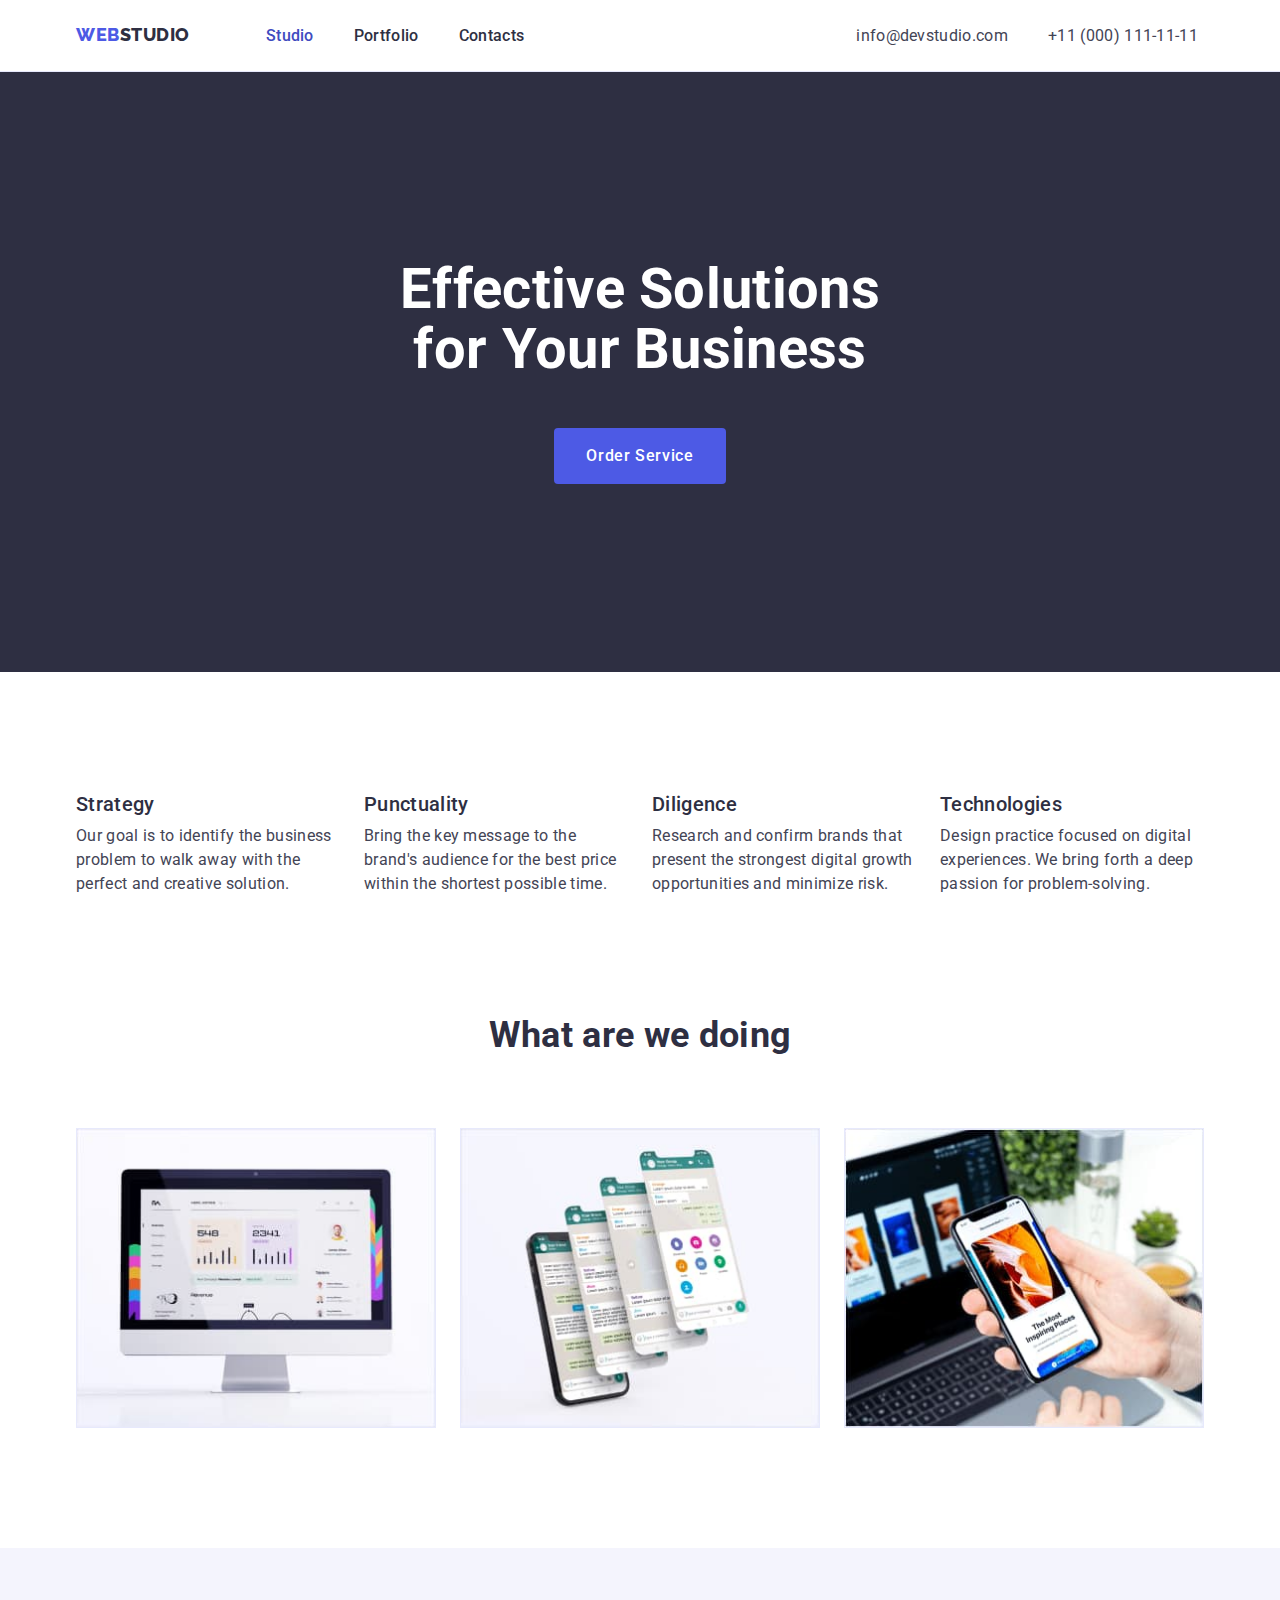
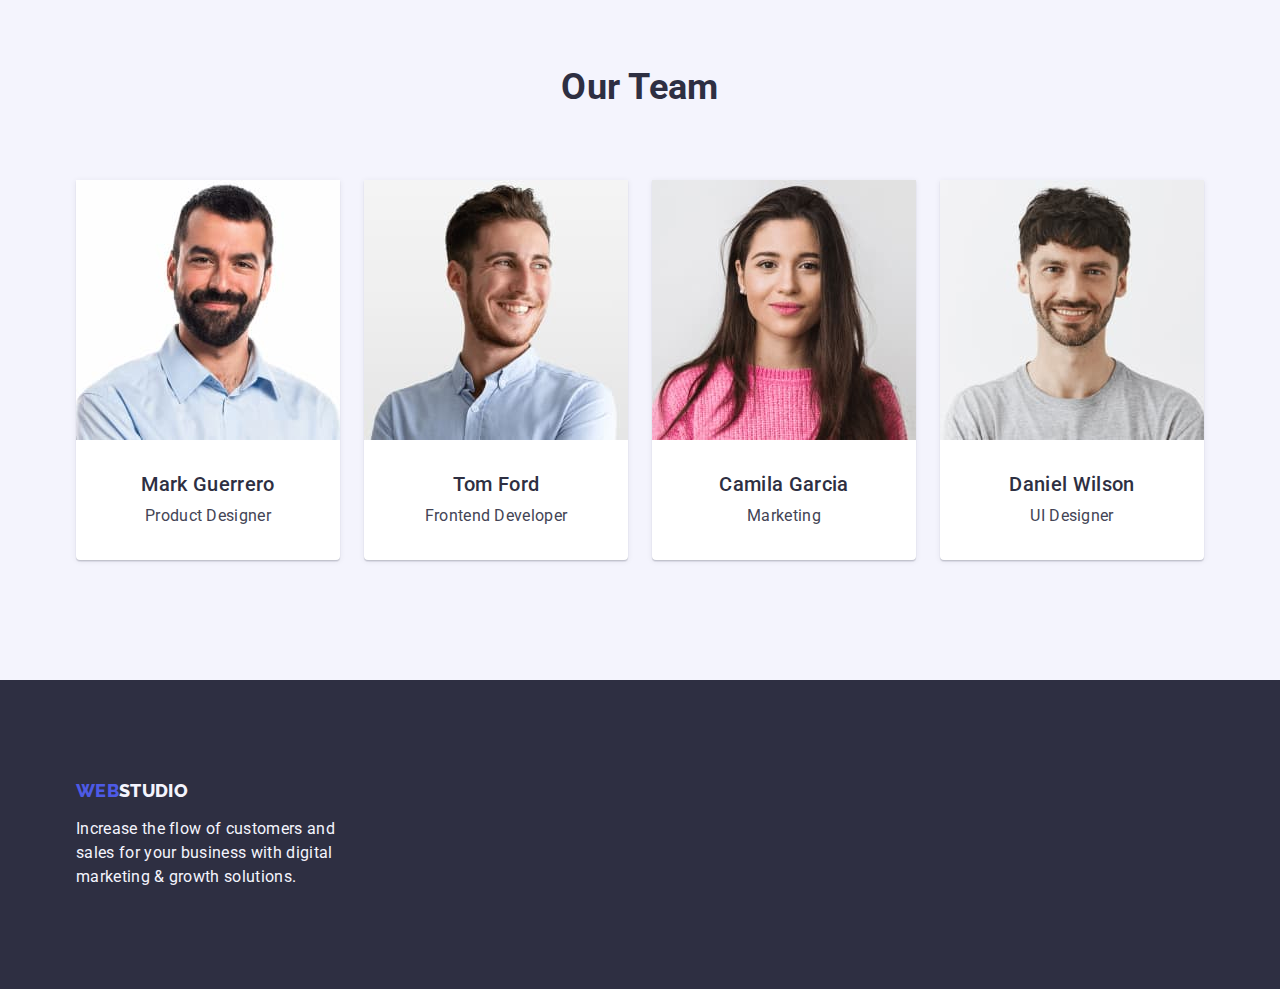
==== index.html @ fa84a1f3 "Initial commit" ====
<!DOCTYPE html>
<html lang="en">
  <head>
    <meta charset="UTF-8" />
    <meta http-equiv="X-UA-Compatible" content="IE=edge" />
    <meta name="viewport" content="width=device-width, initial-scale=1.0" />
    <title>WebStudio</title>
    <link rel="preconnect" href="https://fonts.googleapis.com" />
    <link rel="preconnect" href="https://fonts.gstatic.com" crossorigin />
    <link
      href="https://fonts.googleapis.com/css2?family=Raleway:wght@800&family=Roboto:wght@400;500;700&display=swap"
      rel="stylesheet"
    />
    <!-- Modern normalize -->
    <link
      rel="stylesheet"
      href="https://cdn.jsdelivr.net/npm/modern-normalize@1.1.0/modern-normalize.min.css"
    />
    <!-- Custom styles -->
    <link rel="stylesheet" href="css/styles.css" />
  </head>
  <body class=" ">
    <!-- Header -->

    <header class="header">
      <div class="conteiner header-wrap">
        <nav class="header-nav">
          <!-- Logo -->

          <a class="header-logo link" href="/"
            ><span class="header-logo-web link">WEB</span>STUDIO</a
          >

          <!-- Navi -->

          <ul class="site-nav list">
            <li><a class="header-nav-link link current" href="">Studio</a></li>
            <li>
              <a class="header-nav-link link" href="./portfolio.html"
                >Portfolio</a
              >
            </li>
            <li><a class="header-nav-link link" href="">Contacts</a></li>
          </ul>
        </nav>

        <!-- Contacts -->

        <ul class="header-contact-list list">
          <li>
            <a class="header-contact link" href="mailto:info@devstudio.com"
              >info@devstudio.com</a
            >
          </li>
          <li>
            <a class="header-contact link" href="tel:110001111111"
              >+11 (000) 111-11-11</a
            >
          </li>
        </ul>
      </div>
    </header>

    <!-- Main content -->

    <main>
      <!-- Hero section -->

      <section class="hero-section">
        <div class="conteiner">
          <h1 class="hero-baner">
            Effective Solutions <br />
            for Your Business
          </h1>
          <button class="hero-button btn" type="button">Order Service</button>
        </div>
      </section>

      <!-- Benefit -->

      <section class="benefit section">
        <div class="conteiner">
          <h2 class="uppertitle visually-hidden">Benefit</h2>
          <ul class="benefit-list list">
            <li class="benefit-items">
              <h3 class="undertitle">Strategy</h3>
              <p>
                Our goal is to identify the business problem to walk away with
                the perfect and creative solution.
              </p>
            </li>
            <li class="benefit-items">
              <h3 class="undertitle">Punctuality</h3>
              <p>
                Bring the key message to the brand's audience for the best price
                within the shortest possible time.
              </p>
            </li>
            <li class="benefit-items">
              <h3 class="undertitle">Diligence</h3>
              <p>
                Research and confirm brands that present the strongest digital
                growth opportunities and minimize risk.
              </p>
            </li>
            <li class="benefit-items">
              <h3 class="undertitle">Technologies</h3>
              <p>
                Design practice focused on digital experiences. We bring forth a
                deep passion for problem-solving.
              </p>
            </li>
          </ul>
        </div>
      </section>

      <!-- What are we doing -->

      <section class="work-field section">
        <div class="conteiner">
          <h2 class="uppertitle">What are we doing</h2>
          <ul class="work-field-list list">
            <li class="work-field-item">
              <img
                class="work-list-img"
                src="./images/what-are-we-doing/img-1.jpg"
                alt="monitor"
                width="360"
                height="300"
              />
            </li>
            <li class="work-field-item">
              <img
                class="work-list-img"
                src="./images/what-are-we-doing/img-2.jpg"
                alt="telefon"
                width="360"
                height="300"
              />
            </li>
            <li class="work-field-item">
              <img
                class="work-list-img"
                src="./images/what-are-we-doing/img-3.jpg"
                alt="netbook with cell fone"
                width="360"
                height="300"
              />
            </li>
          </ul>
        </div>
      </section>

      <!-- Aur team -->

      <section class="team section">
        <div class="conteiner">
          <h2 class="uppertitle">Our Team</h2>
          <ul class="team-list list">
            <li class="team-item">
              <img
                class="img"
                src="./images/our-team/team-1.jpg"
                alt="Mark Guerrero"
                width="264"
                height="260"
              />
              <div class="team-text-wrap">
                <h3 class="undertitle">Mark Guerrero</h3>
                <p>Product Designer</p>
              </div>
            </li>
            <li class="team-item">
              <img
                class="img"
                src="./images/our-team/team-2.jpg"
                alt="Tom Ford"
                width="264"
                height="260"
              />
              <div class="team-text-wrap">
                <h3 class="undertitle">Tom Ford</h3>
                <p>Frontend Developer</p>
              </div>
            </li>
            <li class="team-item">
              <img
                class="img"
                src="./images/our-team/team-3.jpg"
                alt="Camila Garcia"
                width="264"
                height="260"
              />
              <div class="team-text-wrap">
                <h3 class="undertitle">Camila Garcia</h3>
                <p>Marketing</p>
              </div>
            </li>
            <li class="team-item">
              <img
                class="img"
                src="./images/our-team/team-4.jpg"
                alt="Daniel Wilson"
                width="264"
                height="260"
              />
              <div class="team-text-wrap">
                <h3 class="undertitle">Daniel Wilson</h3>
                <p>UI Designer</p>
              </div>
            </li>
          </ul>
        </div>
      </section>
    </main>

    <!-- Footer -->

    <footer class="footer">
      <div class="conteiner">
        <div class="footer-left">
          <a class="footer-logo link" href="/"
            ><span class="header-logo-web link">WEB</span>STUDIO</a
          >
          <p>
            Increase the flow of customers and sales for your business with
            digital marketing & growth solutions.
          </p>
        </div>
      </div>
    </footer>
  </body>
</html>
---- css/styles.css ----
:root {
  /* colors */

  --primary-brand: #4d5ae5; /* iris */
  --pressed-state: #404bbf; /* ocean */
  --dark: #2e2f42; /* navy blue */
  --success: #31d0aa; /*green */
  --text: #434455; /* slate */
  --subtle-text: #8e8f99; /* light slate */
  --accent: #e7e9fc; /* cornflower */
  --light: #f4f4fd; /* cloud */
  --modal-overlay: rgba(46, 47, 66, 0.4); /* navy blue modal */
  --hero-background: rgba(46, 47, 66, 0.7); /* gray */
  --white: #ffffff;

  /* others */
  --indent: 24px;
  --items: 4;
}
/**
  |============================
  | Base styles
  |============================
*/
/* Reset start */
h1,
h2,
h3,
h4,
h5,
h6,
p {
  margin: 0;
}
ul {
  margin: 0;
  padding: 0;
}

img {
  display: block;
  max-width: 100%;
  height: auto;
}

.visually-hidden {
  position: absolute;
  width: 1px;
  height: 1px;
  margin: -1px;
  border: 0;
  padding: 0;

  white-space: nowrap;
  clip-path: inset(100%);
  clip: rect(0 0 0 0);
  overflow: hidden;
}

/* Reset end */

body {
  color: var(--text);
  background-color: #ffffff;

  font-family: 'Roboto', sans-serif;
  font-size: 16px;
  line-height: 1.5;
  letter-spacing: 0.02em;
}
.section {
  padding-top: 120px;
  padding-bottom: 120px;
}

.conteiner {
  width: 1158px;
  padding-left: 15px;
  padding-right: 15px;
  margin-left: auto;
  margin-right: auto;

  /* outline: 2px solid red;
  outline-offset: -2px; */
}

.list {
  list-style: none;
}

.link {
  text-decoration: none;
}

.btn {
  font-family: inherit;
  font-weight: 500;
  font-size: 16px;
  line-height: 1.5;
  display: flex;
  align-items: center;
  letter-spacing: 0.04em;

  border: none;
  cursor: pointer;
}

.uppertitle {
  margin-bottom: 72px;

  color: var(--dark);
  font-weight: 700;
  font-size: 36px;
  line-height: 1.11;
  text-align: center;
}

.undertitle {
  margin-bottom: 8px;

  color: var(--dark);
  font-weight: 500;
  font-size: 20px;
  line-height: 1.2;
}

/**
  |============================
  | Cad-set
  |============================
*/

.card-set {
  display: flex;
  flex-wrap: wrap;
  gap: var(--indent);
}

.card-set-items {
  flex-basis: calc(
    (100% - (var(--indent) * (var(--items) - 1))) / var(--items)
  );
}

/**
  |============================
  | Header section
  |============================
*/

.header {
  background-color: var(--white);

  border-bottom: 1px solid var(--accent);
}

.header-nav {
  display: flex;
}

.header-wrap {
  display: flex;
  align-items: center;
}

.site-nav {
  display: flex;
  gap: 40px;

  margin-left: 76px;
}

.header-contact-list {
  display: flex;
  gap: 40px;

  margin-left: 332px;
}

.header-logo {
  padding-top: 24px;
  padding-bottom: 23px;

  color: var(--dark);

  font-family: 'Raleway', sans-serif;
  font-weight: 800;
  font-size: 18px;
  line-height: 1.17;
  align-items: center;
  letter-spacing: 0.03em;
  text-transform: uppercase;
}

.header-logo-web {
  color: var(--primary-brand);
}

.header-nav-link {
  display: block;
  padding-top: 24px;
  padding-bottom: 23px;

  color: var(--dark);

  font-weight: 500;
}

.header-nav-link.current {
  color: var(--pressed-state);
}

.header-nav-link:hover,
.header-nav-link:focus {
  color: var(--pressed-state);
}

.header-nav-link:active {
  color: var(--pressed-state);
}

.header-contact {
  padding-top: 24px;
  padding-bottom: 23px;

  color: var(--text);
}

.header-contact:hover,
.header-contact:focus {
  color: var(--pressed-state);
}

/**
|============================
| Hero section
|============================
*/
.hero-section {
  padding-top: 188px;
  padding-bottom: 188px;

  background-color: var(--dark);
}

.hero-baner {
  margin-bottom: 48px;
  color: var(--white);
  font-weight: 700;
  font-size: 56px;
  line-height: 1.07;
  text-align: center;
}

.hero-button {
  min-width: 169px;
  height: 56px;

  margin-left: auto;
  margin-right: auto;
  padding: 16px 32px;

  border-radius: 4px;
  background-color: var(--primary-brand);
  color: var(--white);
}

.hero-button:hover,
.hero-button:focus {
  background-color: var(--pressed-state);
}

/**
  |============================
  | Benefit
  |============================
*/

.benefit-list {
  display: flex;
  gap: var(--indent);
}

.benefit-list > li {
  width: 264px;
}

/* .benefit-items {
  flex-basis: calc(
    (100% - (var(--indent) * (var(--items) - 1))) / var(--items)
  );
} */

/**
  |============================
  | What are we doing
  |============================
*/

.work-field {
  padding-top: 0;

  background-color: var(--white);
}

.work-field-list {
  display: flex;
  gap: var(--indent);
}

/* 
.work-field-item {
  --items: 3;
} */

.work-list-img {
  border: 1px solid var(--accent);
}

/**
  |============================
  | Aur team
  |============================
*/

.team {
  background-color: var(--light);
}

.team li {
  width: 264px;

  text-align: center;

  background-color: var(--white);
  border-radius: 0px 0px 4px 4px;
  box-shadow: 0px 1px 6px rgba(46, 47, 66, 0.08),
    0px 1px 1px rgba(46, 47, 66, 0.16), 0px 2px 1px rgba(46, 47, 66, 0.08);
}

.team-text-wrap {
  padding-top: 32px;
  padding-bottom: 32px;
}

.team-list {
  display: flex;
  gap: 24px;
}

/**
  |============================
  | Portfolio
  |============================
*/

.portfolio {
  padding-top: 96px;
  padding-bottom: 120px;
}

.portfolio-list {
  display: flex;
  flex-wrap: wrap;
  gap: 48px 24px;
}

.portfolio-list li {
  width: 360px;
}

.filter-list {
  display: flex;
  gap: 24px;
  justify-content: center;

  margin-bottom: 72px;
}

.filter-button {
  padding: 12px 24px;

  border-radius: 4px;
  background-color: var(--accent);
  color: var(--primary-brand);
}

.filter-button:hover,
.filter-button:focus {
  background-color: var(--pressed-state);
  color: var(--white);
}

.portfolio-link {
  color: var(--text);
}

.text-wrap {
  padding-top: 32px;
  padding-bottom: 32px;
  padding-left: 16px;

  border: 1px solid var(--accent);
  border-top: none;
}

/**
  |============================
  | Footer
  |============================
*/

.footer {
  padding-top: 100px;
  padding-bottom: 100px;

  background-color: var(--dark);
  color: var(--light);
}

.footer-logo {
  display: inline-block;
  margin-bottom: 16px;

  font-family: 'Raleway', sans-serif;
  font-weight: 800;
  font-size: 18px;
  line-height: 1.17;
  align-items: center;

  color: var(--light);
}

.footer-left {
  width: 264px;
}
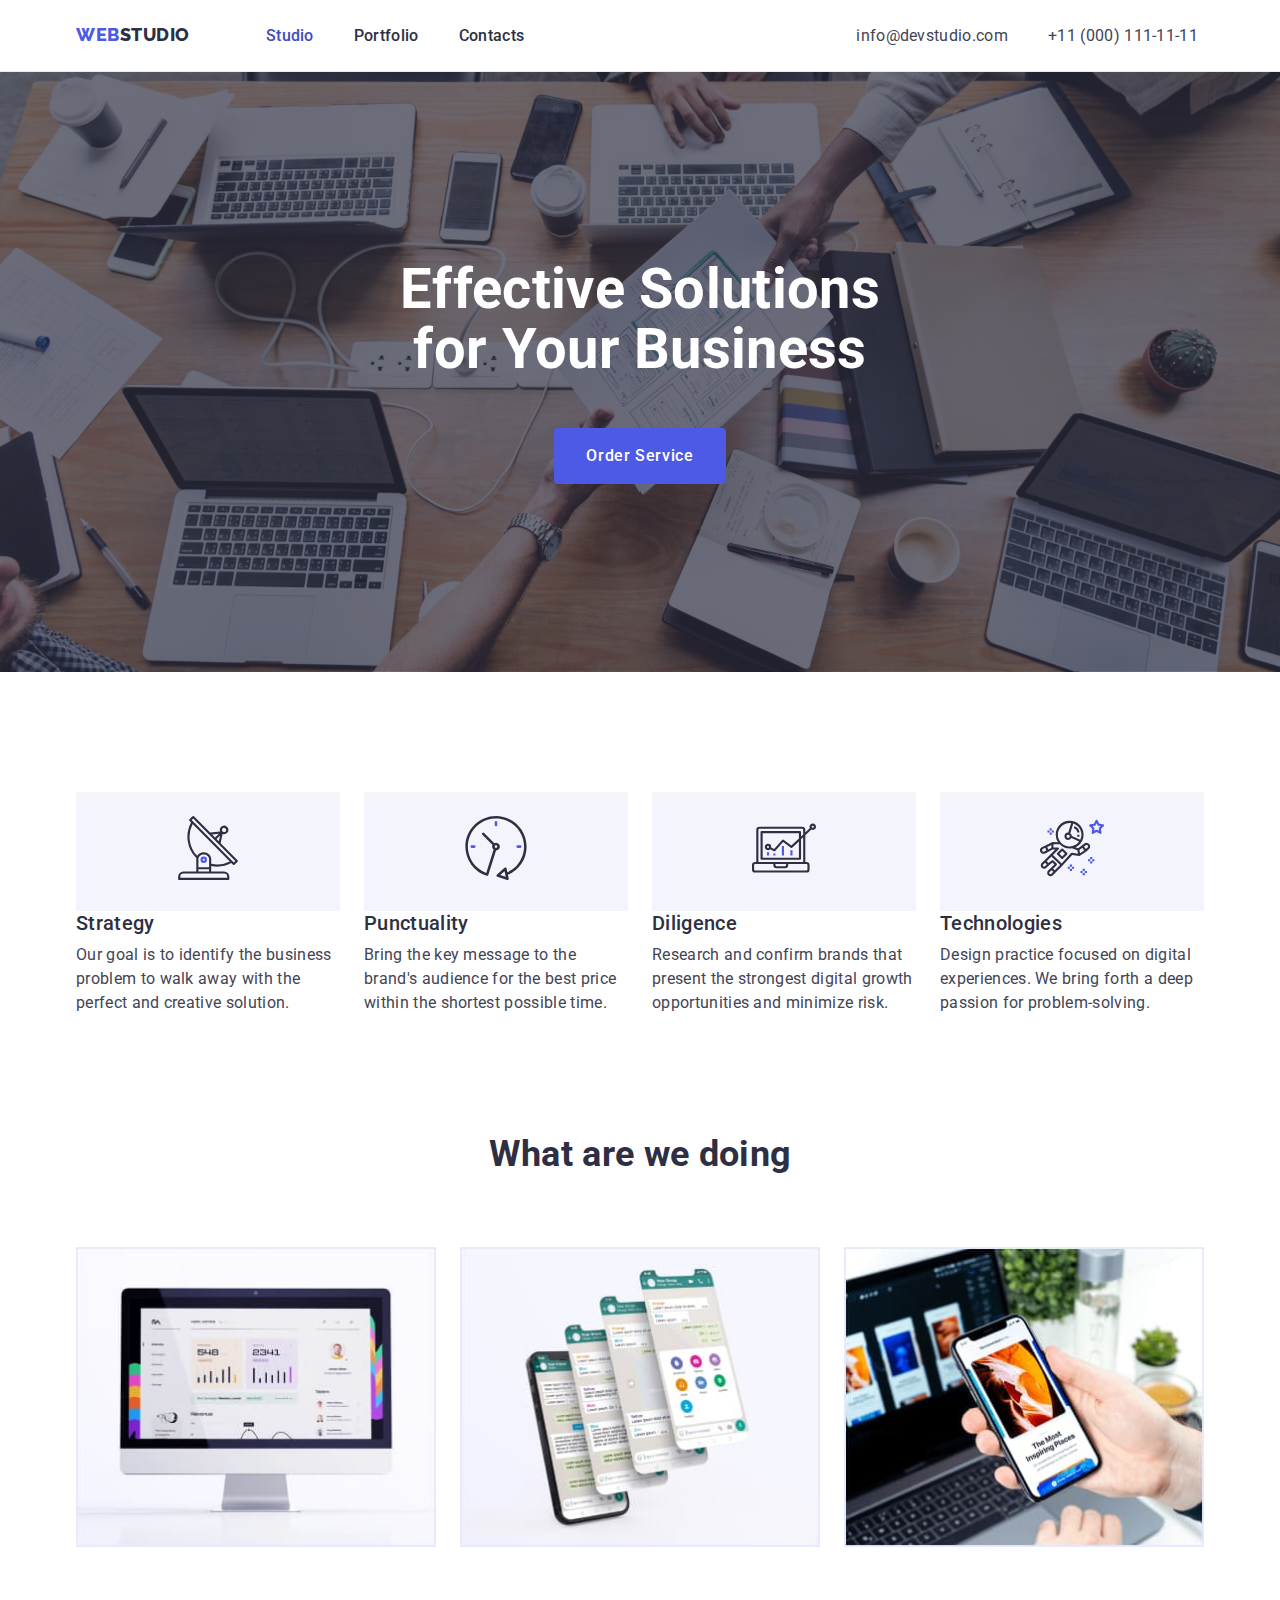
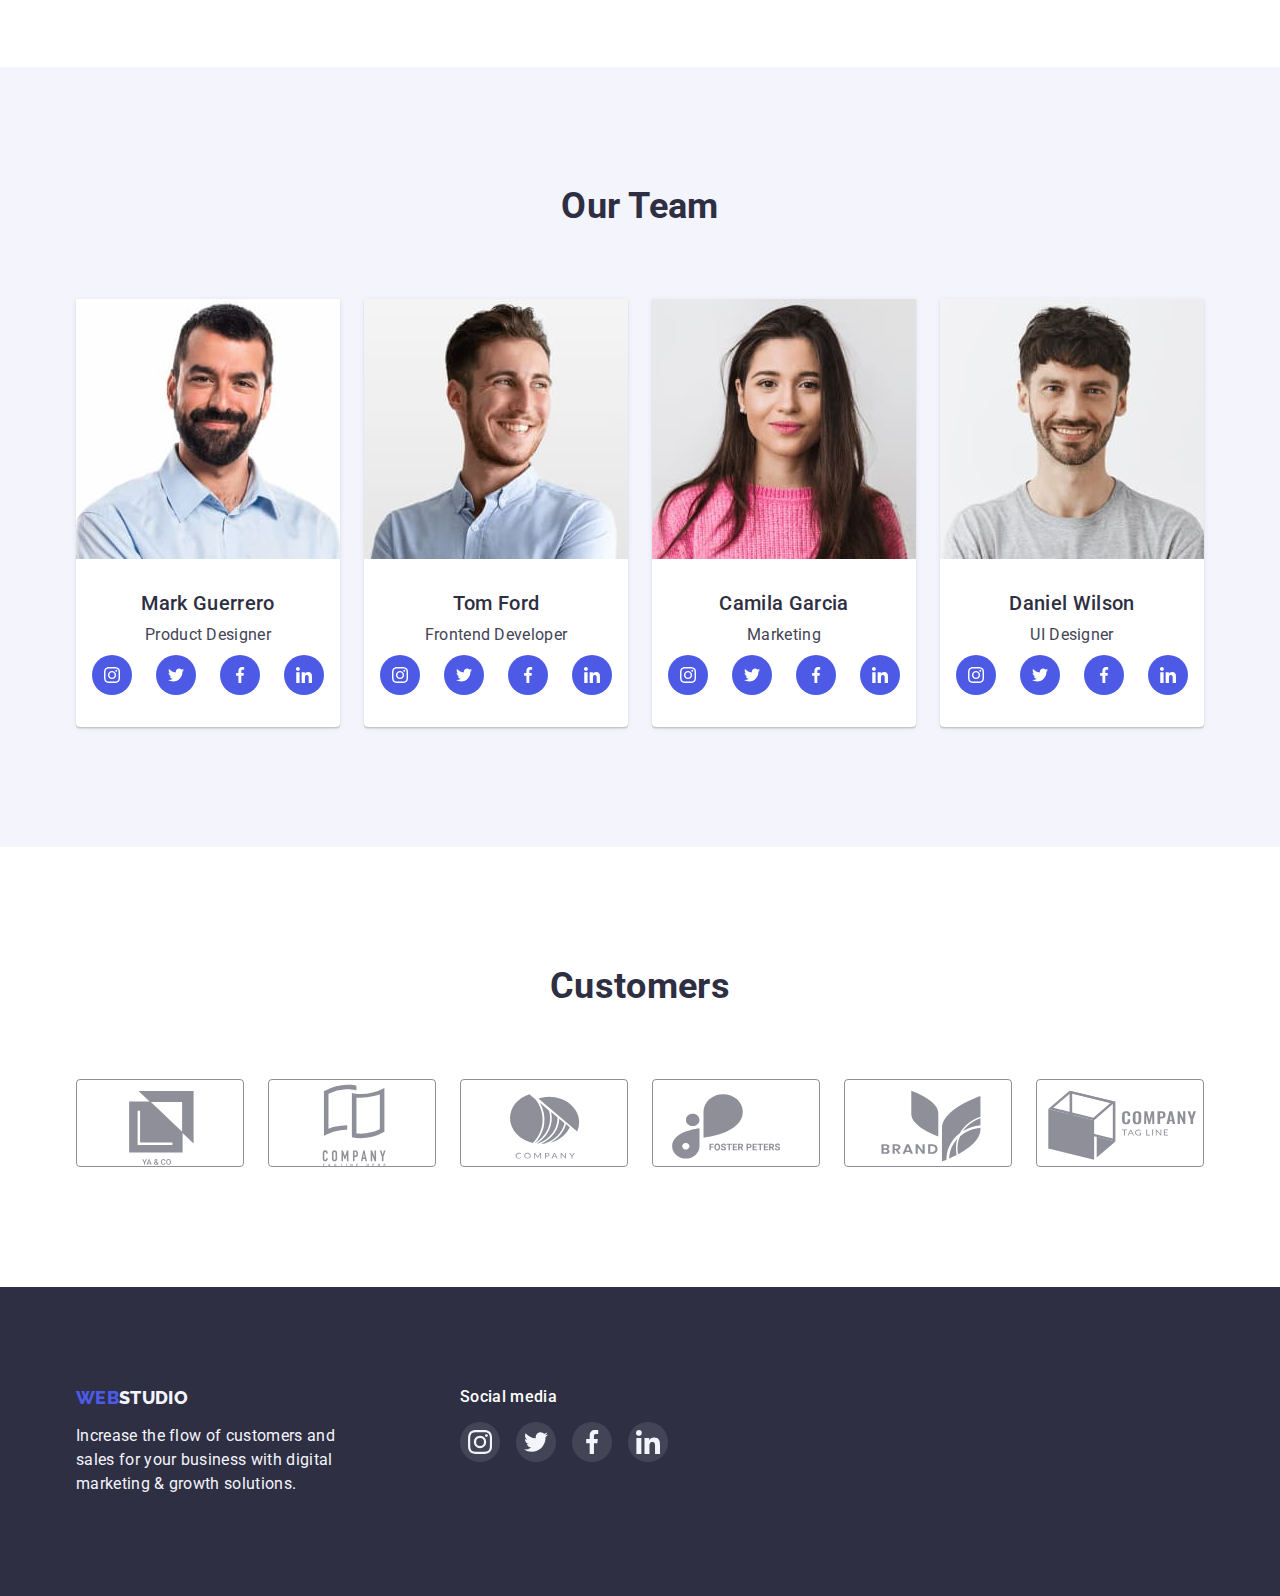
==== commit df3908d9: "hw-4-1" ====
--- a/index.html
+++ b/index.html
@@ -83,6 +83,11 @@
           <h2 class="uppertitle visually-hidden">Benefit</h2>
           <ul class="benefit-list list">
             <li class="benefit-items">
+              <div class="benefit-icon-wrap">
+                <svg class="bebefit-icon" width="64" height="64">
+                  <use href="./images/icons.svg#icon-antenna"></use>
+                </svg>
+              </div>
               <h3 class="undertitle">Strategy</h3>
               <p>
                 Our goal is to identify the business problem to walk away with
@@ -90,6 +95,11 @@
               </p>
             </li>
             <li class="benefit-items">
+              <div class="benefit-icon-wrap">
+                <svg class="bebefit-icon" width="64" height="64">
+                  <use href="./images/icons.svg#icon-clock"></use>
+                </svg>
+              </div>
               <h3 class="undertitle">Punctuality</h3>
               <p>
                 Bring the key message to the brand's audience for the best price
@@ -97,6 +107,11 @@
               </p>
             </li>
             <li class="benefit-items">
+              <div class="benefit-icon-wrap">
+                <svg class="bebefit-icon" width="64" height="64">
+                  <use href="./images/icons.svg#icon-diagram"></use>
+                </svg>
+              </div>
               <h3 class="undertitle">Diligence</h3>
               <p>
                 Research and confirm brands that present the strongest digital
@@ -104,6 +119,11 @@
               </p>
             </li>
             <li class="benefit-items">
+              <div class="benefit-icon-wrap">
+                <svg class="bebefit-icon" width="64" height="64">
+                  <use href="./images/icons.svg#icon-astronaut"></use>
+                </svg>
+              </div>
               <h3 class="undertitle">Technologies</h3>
               <p>
                 Design practice focused on digital experiences. We bring forth a
@@ -168,6 +188,60 @@
               <div class="team-text-wrap">
                 <h3 class="undertitle">Mark Guerrero</h3>
                 <p>Product Designer</p>
+                <ul class="socials list">
+                  <li class="socials-item">
+                    <a
+                      class="socials-link link"
+                      href="https:https://www.instagram.com/"
+                      aria-label="Instagram"
+                      target="_blank"
+                      rel="noopener noreferrer"
+                    >
+                      <svg class="socials-icon" width="16" height="16">
+                        <use href="./images/icons.svg#icon-instagram"></use>
+                      </svg>
+                    </a>
+                  </li>
+                  <li class="social-item">
+                    <a
+                      class="socials-link link"
+                      href="https:https://twitter.com/"
+                      aria-label="Twitter"
+                      target="_blank"
+                      rel="noopener noreferrer"
+                    >
+                      <svg class="socials-icon" width="16" height="16">
+                        <use href="./images/icons.svg#icon-twitter"></use>
+                      </svg>
+                    </a>
+                  </li>
+                  <li class="social-item">
+                    <a
+                      class="socials-link link"
+                      href="https:https://www.facebook.com/"
+                      aria-label="Facebook"
+                      target="_blank"
+                      rel="noopener noreferrer"
+                    >
+                      <svg class="socials-icon" width="16" height="16">
+                        <use href="./images/icons.svg#icon-facebook"></use>
+                      </svg>
+                    </a>
+                  </li>
+                  <li class="social-item">
+                    <a
+                      class="socials-link link"
+                      href="https:https://www.linkedin.com/"
+                      aria-label="Linkedin"
+                      target="_blank"
+                      rel="noopener noreferrer"
+                    >
+                      <svg class="socials-icon" width="16" height="16">
+                        <use href="./images/icons.svg#icon-linkedin"></use>
+                      </svg>
+                    </a>
+                  </li>
+                </ul>
               </div>
             </li>
             <li class="team-item">
@@ -181,6 +255,60 @@
               <div class="team-text-wrap">
                 <h3 class="undertitle">Tom Ford</h3>
                 <p>Frontend Developer</p>
+                <ul class="socials list">
+                  <li class="socials-item">
+                    <a
+                      class="socials-link link"
+                      href="https:https://www.instagram.com/"
+                      aria-label="Instagram"
+                      target="_blank"
+                      rel="noopener noreferrer"
+                    >
+                      <svg class="socials-icon" width="16" height="16">
+                        <use href="./images/icons.svg#icon-instagram"></use>
+                      </svg>
+                    </a>
+                  </li>
+                  <li class="social-item">
+                    <a
+                      class="socials-link link"
+                      href="https:https://twitter.com/"
+                      aria-label="Twitter"
+                      target="_blank"
+                      rel="noopener noreferrer"
+                    >
+                      <svg class="socials-icon" width="16" height="16">
+                        <use href="./images/icons.svg#icon-twitter"></use>
+                      </svg>
+                    </a>
+                  </li>
+                  <li class="social-item">
+                    <a
+                      class="socials-link link"
+                      href="https:https://www.facebook.com/"
+                      aria-label="Facebook"
+                      target="_blank"
+                      rel="noopener noreferrer"
+                    >
+                      <svg class="socials-icon" width="16" height="16">
+                        <use href="./images/icons.svg#icon-facebook"></use>
+                      </svg>
+                    </a>
+                  </li>
+                  <li class="social-item">
+                    <a
+                      class="socials-link link"
+                      href="https:https://www.linkedin.com/"
+                      aria-label="Linkedin"
+                      target="_blank"
+                      rel="noopener noreferrer"
+                    >
+                      <svg class="socials-icon" width="16" height="16">
+                        <use href="./images/icons.svg#icon-linkedin"></use>
+                      </svg>
+                    </a>
+                  </li>
+                </ul>
               </div>
             </li>
             <li class="team-item">
@@ -194,6 +322,60 @@
               <div class="team-text-wrap">
                 <h3 class="undertitle">Camila Garcia</h3>
                 <p>Marketing</p>
+                <ul class="socials list">
+                  <li class="socials-item">
+                    <a
+                      class="socials-link link"
+                      href="https:https://www.instagram.com/"
+                      aria-label="Instagram"
+                      target="_blank"
+                      rel="noopener noreferrer"
+                    >
+                      <svg class="socials-icon" width="16" height="16">
+                        <use href="./images/icons.svg#icon-instagram"></use>
+                      </svg>
+                    </a>
+                  </li>
+                  <li class="social-item">
+                    <a
+                      class="socials-link link"
+                      href="https:https://twitter.com/"
+                      aria-label="Twitter"
+                      target="_blank"
+                      rel="noopener noreferrer"
+                    >
+                      <svg class="socials-icon" width="16" height="16">
+                        <use href="./images/icons.svg#icon-twitter"></use>
+                      </svg>
+                    </a>
+                  </li>
+                  <li class="social-item">
+                    <a
+                      class="socials-link link"
+                      href="https:https://www.facebook.com/"
+                      aria-label="Facebook"
+                      target="_blank"
+                      rel="noopener noreferrer"
+                    >
+                      <svg class="socials-icon" width="16" height="16">
+                        <use href="./images/icons.svg#icon-facebook"></use>
+                      </svg>
+                    </a>
+                  </li>
+                  <li class="social-item">
+                    <a
+                      class="socials-link link"
+                      href="https:https://www.linkedin.com/"
+                      aria-label="Linkedin"
+                      target="_blank"
+                      rel="noopener noreferrer"
+                    >
+                      <svg class="socials-icon" width="16" height="16">
+                        <use href="./images/icons.svg#icon-linkedin"></use>
+                      </svg>
+                    </a>
+                  </li>
+                </ul>
               </div>
             </li>
             <li class="team-item">
@@ -207,17 +389,149 @@
               <div class="team-text-wrap">
                 <h3 class="undertitle">Daniel Wilson</h3>
                 <p>UI Designer</p>
+                <ul class="socials list">
+                  <li class="socials-item">
+                    <a
+                      class="socials-link link"
+                      href="https:https://www.instagram.com/"
+                      aria-label="Instagram"
+                      target="_blank"
+                      rel="noopener noreferrer"
+                    >
+                      <svg class="socials-icon" width="16" height="16">
+                        <use href="./images/icons.svg#icon-instagram"></use>
+                      </svg>
+                    </a>
+                  </li>
+                  <li class="social-item">
+                    <a
+                      class="socials-link link"
+                      href="https:https://twitter.com/"
+                      aria-label="Twitter"
+                      target="_blank"
+                      rel="noopener noreferrer"
+                    >
+                      <svg class="socials-icon" width="16" height="16">
+                        <use href="./images/icons.svg#icon-twitter"></use>
+                      </svg>
+                    </a>
+                  </li>
+                  <li class="social-item">
+                    <a
+                      class="socials-link link"
+                      href="https:https://www.facebook.com/"
+                      aria-label="Facebook"
+                      target="_blank"
+                      rel="noopener noreferrer"
+                    >
+                      <svg class="socials-icon" width="16" height="16">
+                        <use href="./images/icons.svg#icon-facebook"></use>
+                      </svg>
+                    </a>
+                  </li>
+                  <li class="social-item">
+                    <a
+                      class="socials-link link"
+                      href="https:https://www.linkedin.com/"
+                      aria-label="Linkedin"
+                      target="_blank"
+                      rel="noopener noreferrer"
+                    >
+                      <svg class="socials-icon" width="16" height="16">
+                        <use href="./images/icons.svg#icon-linkedin"></use>
+                      </svg>
+                    </a>
+                  </li>
+                </ul>
               </div>
             </li>
           </ul>
         </div>
       </section>
+
+      <section class="Customers section">
+        <div class="container"><h2 class="uppertitle">Customers</h2></div>
+        <ul class="customers list">
+          <li class="customers-iteam">
+            <a 
+            class="customers-link link" 
+            href="" aria-label="customer-1"
+            target="_blank"
+            rel="noopener noreferrer">
+              <svg class="customers-icon" width="168" height="88">
+                <use href="./images/icons.svg#icon-logo"></use>
+              </svg>
+            </a>
+          </li>
+          <li class="customers-iteam">
+            <ul class="customers list">
+          <li class="customers-iteam">
+            <a 
+            class="customers-link link" 
+            href="" aria-label="customer-1"
+            target="_blank"
+            rel="noopener noreferrer">
+              <svg class="customers-icon" width="168" height="88">
+                <use href="./images/icons.svg#icon-logo-1"></use>
+              </svg>
+            </a>
+          </li>
+          <li class="customers-iteam"><ul class="customers list">
+          <li class="customers-iteam">
+            <a 
+            class="customers-link link" 
+            href="" aria-label="customer-1"
+            target="_blank"
+            rel="noopener noreferrer">
+              <svg class="customers-icon" width="168" height="88">
+                <use href="./images/icons.svg#icon-logo-2"></use>
+              </svg>
+            </a>
+          </li>
+          <li class="customers-iteam"><ul class="customers list">
+          <li class="customers-iteam">
+            <a 
+            class="customers-link link" 
+            href="" aria-label="customer-1"
+            target="_blank"
+            rel="noopener noreferrer">
+              <svg class="customers-icon" width="168" height="88">
+                <use href="./images/icons.svg#icon-logo-3"></use>
+              </svg>
+            </a>
+          </li>
+          <li class="customers-iteam"><ul class="customers list">
+          <li class="customers-iteam">
+            <a 
+            class="customers-link link" 
+            href="" aria-label="customer-1"
+            target="_blank"
+            rel="noopener noreferrer">
+              <svg class="customers-icon" width="168" height="88">
+                <use href="./images/icons.svg#icon-logo-4"></use>
+              </svg>
+            </a>
+          </li>
+          <li class="customers-iteam"><ul class="customers list">
+          <li class="customers-iteam">
+            <a 
+            class="customers-link link" 
+            href="" aria-label="customer-1"
+            target="_blank"
+            rel="noopener noreferrer">
+              <svg class="customers-icon" width="168" height="88">
+                <use href="./images/icons.svg#icon-logo-5"></use>
+              </svg>
+            </a>
+          </li>
+        </ul>
+      </section>
     </main>
 
     <!-- Footer -->
 
     <footer class="footer">
-      <div class="conteiner">
+      <div class="conteiner footer-container">
         <div class="footer-left">
           <a class="footer-logo link" href="/"
             ><span class="header-logo-web link">WEB</span>STUDIO</a
@@ -227,6 +541,63 @@
             digital marketing & growth solutions.
           </p>
         </div>
+        <div class="footer-social">
+          <h2 class="undertitle f-title">Social media</h2>
+          <ul class="f-socials list">
+                  <li class="f-socials-item">
+                    <a
+                      class="f-socials-link link"
+                      href="https:https://www.instagram.com/"
+                      aria-label="Instagram"
+                      target="_blank"
+                      rel="noopener noreferrer"
+                    >
+                      <svg class="f-socials-icon" width="24" height="24">
+                        <use href="./images/icons.svg#icon-instagram"></use>
+                      </svg>
+                    </a>
+                  </li>
+                  <li class="f-socials-item">
+                    <a
+                      class="f-socials-link link"
+                      href="https:https://twitter.com/"
+                      aria-label="Twitter"
+                      target="_blank"
+                      rel="noopener noreferrer"
+                    >
+                      <svg class="f-socials-icon" width="24" height="24">
+                        <use href="./images/icons.svg#icon-twitter"></use>
+                      </svg>
+                    </a>
+                  </li>
+                  <li class="f-socials-item">
+                    <a
+                      class="f-socials-link link"
+                      href="https:https://www.facebook.com/"
+                      aria-label="Facebook"
+                      target="_blank"
+                      rel="noopener noreferrer"
+                    >
+                      <svg class="f-socials-icon" width="24" height="24">
+                        <use href="./images/icons.svg#icon-facebook"></use>
+                      </svg>
+                    </a>
+                  </li>
+                  <li class="f-socials-item">
+                    <a
+                      class="f-socials-link link"
+                      href="https:https://www.linkedin.com/"
+                      aria-label="Linkedin"
+                      target="_blank"
+                      rel="noopener noreferrer"
+                    >
+                      <svg class="f-socials-icon" width="24" height="24">
+                        <use href="./images/icons.svg#icon-linkedin"></use>
+                      </svg>
+                    </a>
+                  </li>
+                </ul>
+        </div>
       </div>
     </footer>
   </body>
--- a/css/styles.css
+++ b/css/styles.css
@@ -60,13 +60,17 @@
 /* Reset end */
 
 body {
-  color: var(--text);
-  background-color: #ffffff;
+  max-width: 1440px;
+  margin-left: auto;
+  margin-right: auto;
 
   font-family: 'Roboto', sans-serif;
   font-size: 16px;
   line-height: 1.5;
   letter-spacing: 0.02em;
+
+  color: var(--text);
+  background-color: #ffffff;
 }
 .section {
   padding-top: 120px;
@@ -237,10 +241,21 @@
 |============================
 */
 .hero-section {
+  max-width: 1440px;
+  margin-left: auto;
+  margin-right: auto;
   padding-top: 188px;
   padding-bottom: 188px;
 
   background-color: var(--dark);
+  background-image: linear-gradient(
+      var(--hero-background),
+      var(--hero-background)
+    ),
+    url(../images/hero/people-office\ 1.jpg);
+  background-repeat: no-repeat;
+  background-position: center;
+  background-size: cover;
 }
 
 .hero-baner {
@@ -285,6 +300,16 @@
   width: 264px;
 }
 
+.benefit-icon {
+  display: block;
+}
+
+.benefit-icon-wrap {
+  padding: 24px 100px;
+
+  background-color: var(--light);
+}
+
 /* .benefit-items {
   flex-basis: calc(
     (100% - (var(--indent) * (var(--items) - 1))) / var(--items)
@@ -327,7 +352,7 @@
   background-color: var(--light);
 }
 
-.team li {
+.team-item {
   width: 264px;
 
   text-align: center;
@@ -343,9 +368,67 @@
   padding-bottom: 32px;
 }
 
+.team-text-wrap p {
+  margin-bottom: 8px;
+}
+
 .team-list {
   display: flex;
   gap: 24px;
+}
+
+.socials {
+  display: flex;
+  justify-content: center;
+  gap: 24px;
+}
+
+.socials-link {
+  display: flex;
+  align-items: center;
+  justify-content: center;
+  width: 40px;
+  height: 40px;
+
+  background-color: var(--primary-brand);
+  border-radius: 50%;
+}
+
+.socials-icon {
+  fill: var(--white);
+}
+
+.socials-link:hover {
+  background-color: var(--pressed-state);
+}
+
+/**
+  |============================
+  | Customers
+  |============================
+*/
+.customers {
+  display: flex;
+  justify-content: center;
+  gap: 24px;
+}
+
+.customers-link {
+  display: flex;
+  width: 168px;
+  height: 88px;
+
+  border: 1px solid var(--subtle-text);
+  border-radius: 4px;
+}
+
+.customers-icon {
+  fill: var(--subtle-text);
+}
+.customers-link:hover .customers-icon {
+  fill: var(--pressed-state);
+  border: 1px solid var(--pressed-state);
+  border-radius: 4px;
 }
 
 /**
@@ -389,10 +472,14 @@
 .filter-button:focus {
   background-color: var(--pressed-state);
   color: var(--white);
+  box-shadow: 0px 3px 1px rgba(0, 0, 0, 0.1), 0px 2px 1px rgba(0, 0, 0, 0.08),
+    0px 2px 2px rgba(0, 0, 0, 0.12);
+  border-radius: 4px;
 }
 
 .portfolio-link {
   color: var(--text);
+  box-shadow: 0px 1px 6px rgba(46, 47, 66, 0.08);
 }
 
 .text-wrap {
@@ -404,6 +491,12 @@
   border-top: none;
 }
 
+.text-wrap:hover,
+.text-wrap:focus {
+  box-shadow: 0px 1px 6px rgba(46, 47, 66, 0.08),
+    0px 1px 1px rgba(46, 47, 66, 0.16), 0px 2px 1px rgba(46, 47, 66, 0.08);
+}
+
 /**
   |============================
   | Footer
@@ -416,6 +509,10 @@
 
   background-color: var(--dark);
   color: var(--light);
+}
+
+.footer-container {
+  display: flex;
 }
 
 .footer-logo {
@@ -434,3 +531,40 @@
 .footer-left {
   width: 264px;
 }
+
+.footer-social {
+  width: 208px;
+  margin-left: 120px;
+}
+
+.f-title {
+  margin-bottom: 16px;
+  font-size: 16px;
+  color: var(--white);
+}
+
+.f-socials {
+  display: flex;
+  justify-content: center;
+  gap: 16px;
+}
+
+.f-socials-link {
+  display: flex;
+  align-items: center;
+  justify-content: center;
+  width: 40px;
+  height: 40px;
+
+  background-color: rgba(255, 255, 255, 0.1);
+  border-radius: 50%;
+}
+
+.f-socials-icon {
+  fill: var(--light);
+}
+
+.f-socials-link:hover {
+  background-color: var(--success);
+  fill: var(--light);
+}
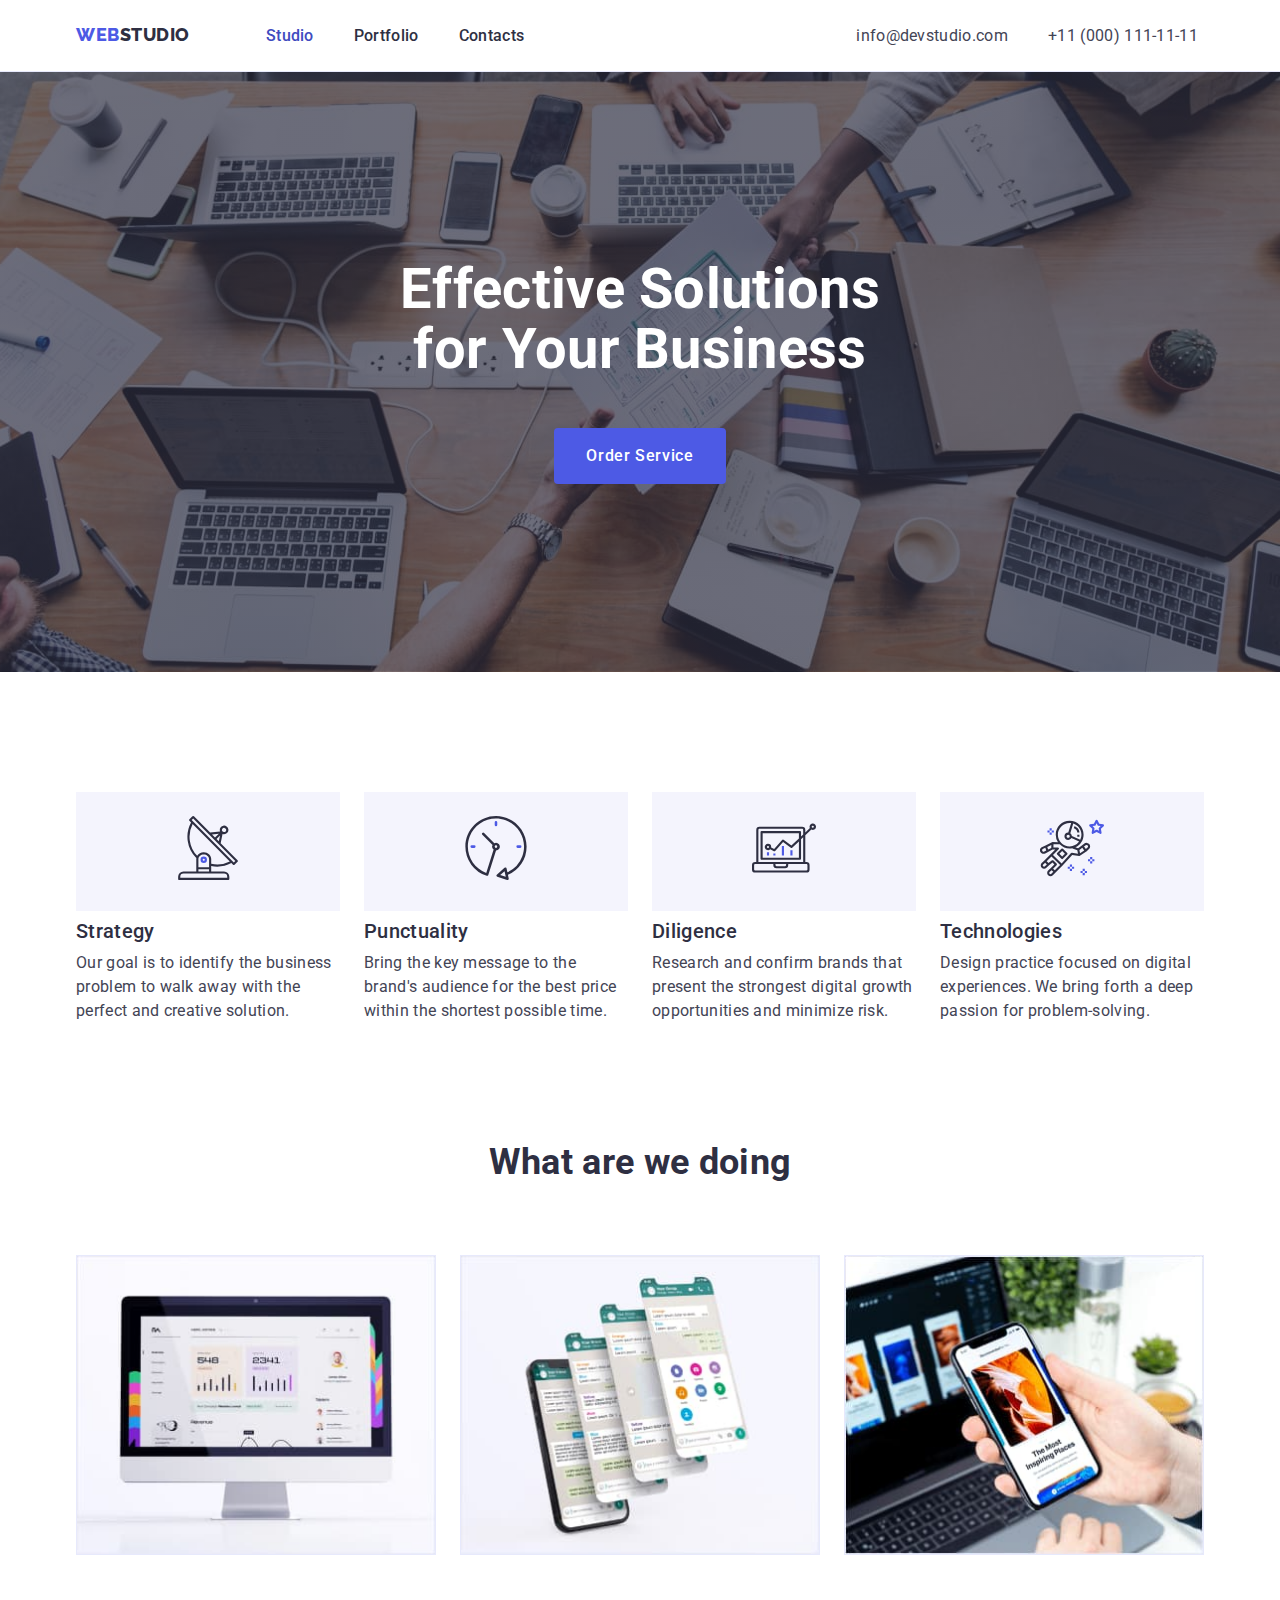
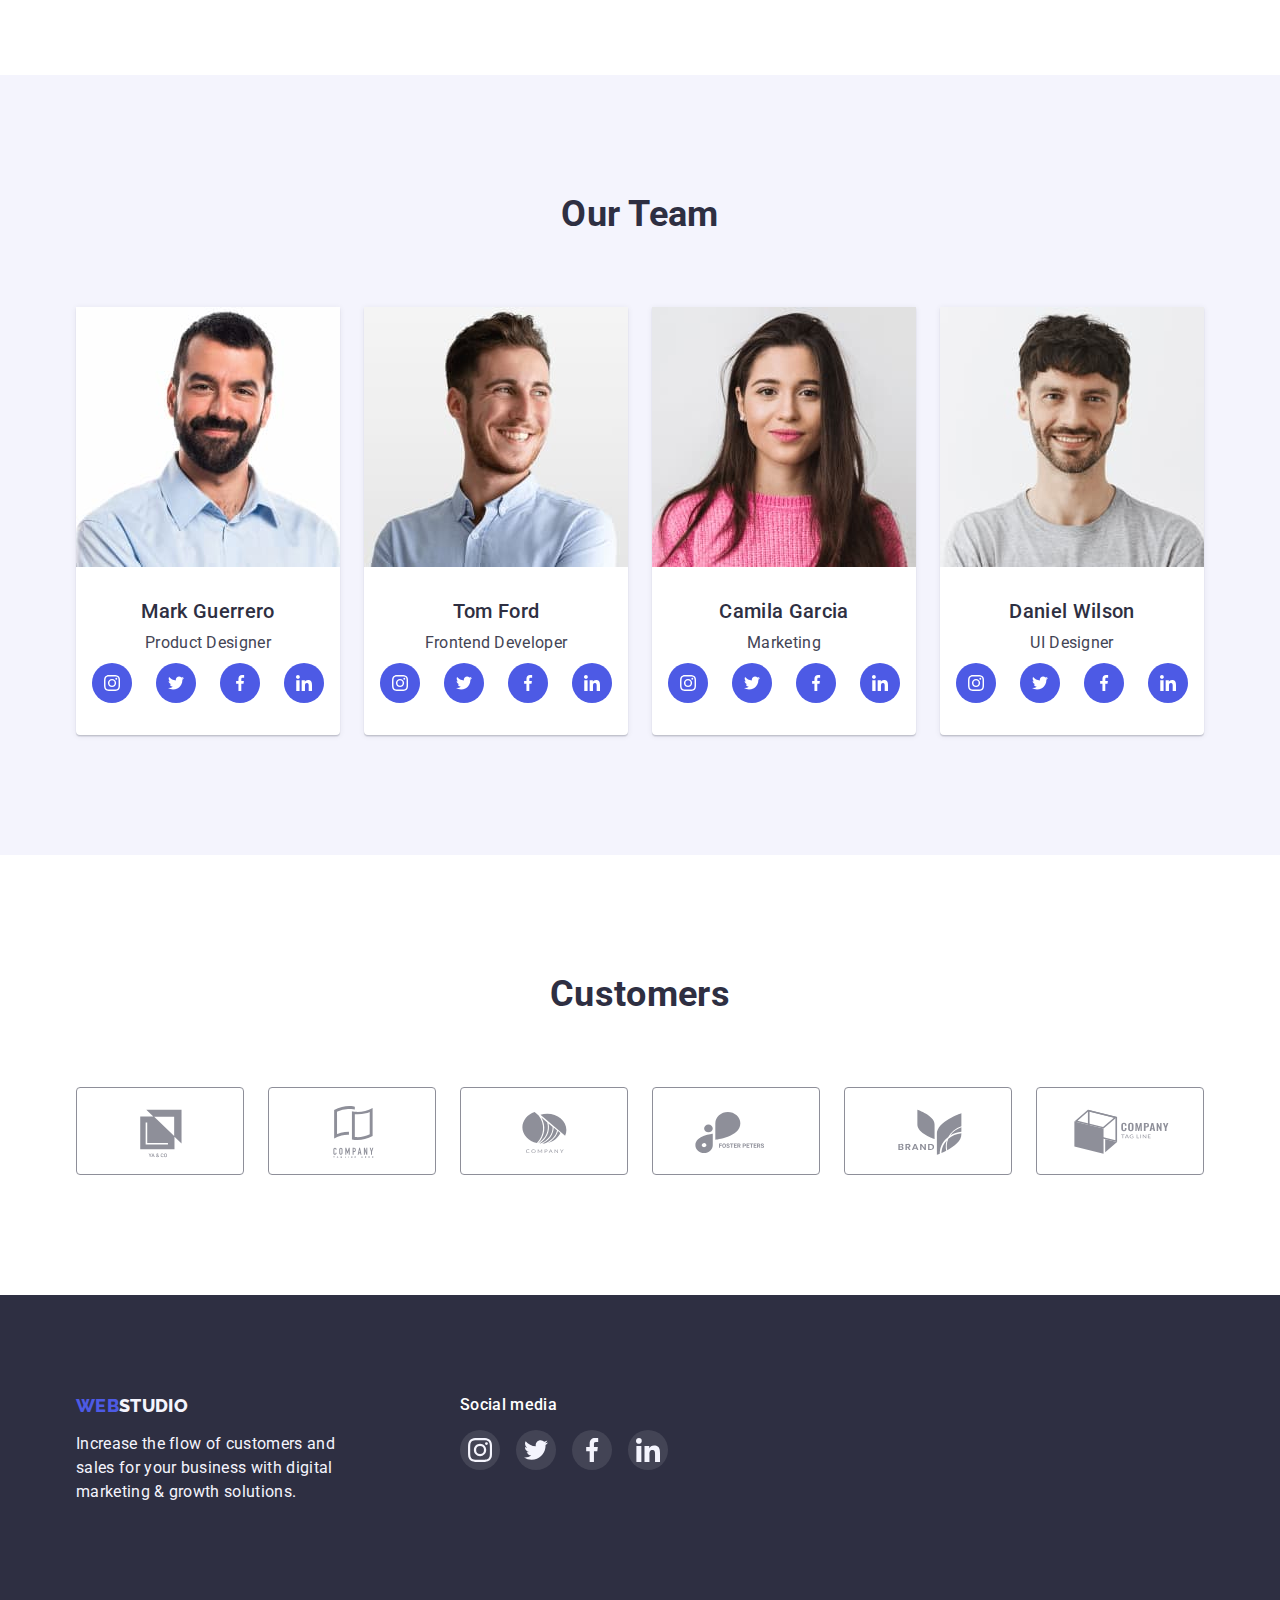
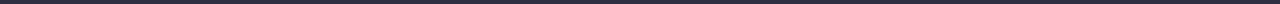
==== commit f540bb8c: "hw-4-correct" ====
--- a/index.html
+++ b/index.html
@@ -449,6 +449,8 @@
         </div>
       </section>
 
+      <!-- Customers -->
+
       <section class="Customers section">
         <div class="container"><h2 class="uppertitle">Customers</h2></div>
         <ul class="customers list">
@@ -458,7 +460,7 @@
             href="" aria-label="customer-1"
             target="_blank"
             rel="noopener noreferrer">
-              <svg class="customers-icon" width="168" height="88">
+              <svg class="customers-icon" width="104" height="58">
                 <use href="./images/icons.svg#icon-logo"></use>
               </svg>
             </a>
@@ -471,7 +473,7 @@
             href="" aria-label="customer-1"
             target="_blank"
             rel="noopener noreferrer">
-              <svg class="customers-icon" width="168" height="88">
+              <svg class="customers-icon" width="104" height="56">
                 <use href="./images/icons.svg#icon-logo-1"></use>
               </svg>
             </a>
@@ -483,7 +485,7 @@
             href="" aria-label="customer-1"
             target="_blank"
             rel="noopener noreferrer">
-              <svg class="customers-icon" width="168" height="88">
+              <svg class="customers-icon" width="104" height="56">
                 <use href="./images/icons.svg#icon-logo-2"></use>
               </svg>
             </a>
@@ -495,7 +497,7 @@
             href="" aria-label="customer-1"
             target="_blank"
             rel="noopener noreferrer">
-              <svg class="customers-icon" width="168" height="88">
+              <svg class="customers-icon" width="104" height="56">
                 <use href="./images/icons.svg#icon-logo-3"></use>
               </svg>
             </a>
@@ -507,7 +509,7 @@
             href="" aria-label="customer-1"
             target="_blank"
             rel="noopener noreferrer">
-              <svg class="customers-icon" width="168" height="88">
+              <svg class="customers-icon" width="104" height="56">
                 <use href="./images/icons.svg#icon-logo-4"></use>
               </svg>
             </a>
@@ -519,7 +521,7 @@
             href="" aria-label="customer-1"
             target="_blank"
             rel="noopener noreferrer">
-              <svg class="customers-icon" width="168" height="88">
+              <svg class="customers-icon" width="104" height="56">
                 <use href="./images/icons.svg#icon-logo-5"></use>
               </svg>
             </a>
--- a/css/styles.css
+++ b/css/styles.css
@@ -305,6 +305,7 @@
 }
 
 .benefit-icon-wrap {
+  margin-bottom: 8px;
   padding: 24px 100px;
 
   background-color: var(--light);
@@ -415,20 +416,22 @@
 
 .customers-link {
   display: flex;
+  align-items: center;
+  justify-content: center;
   width: 168px;
   height: 88px;
+  color: var(--subtle-text);
 
   border: 1px solid var(--subtle-text);
   border-radius: 4px;
 }
 
 .customers-icon {
-  fill: var(--subtle-text);
-}
-.customers-link:hover .customers-icon {
-  fill: var(--pressed-state);
-  border: 1px solid var(--pressed-state);
-  border-radius: 4px;
+  fill: currentColor;
+}
+.customers-link:hover {
+  color: var(--pressed-state);
+  border-color: var(--pressed-state);
 }
 
 /**
@@ -491,8 +494,12 @@
   border-top: none;
 }
 
-.text-wrap:hover,
-.text-wrap:focus {
+.portfolio-link {
+  display: block;
+}
+
+.portfolio-link:hover,
+.portfolio-link:focus {
   box-shadow: 0px 1px 6px rgba(46, 47, 66, 0.08),
     0px 1px 1px rgba(46, 47, 66, 0.16), 0px 2px 1px rgba(46, 47, 66, 0.08);
 }
